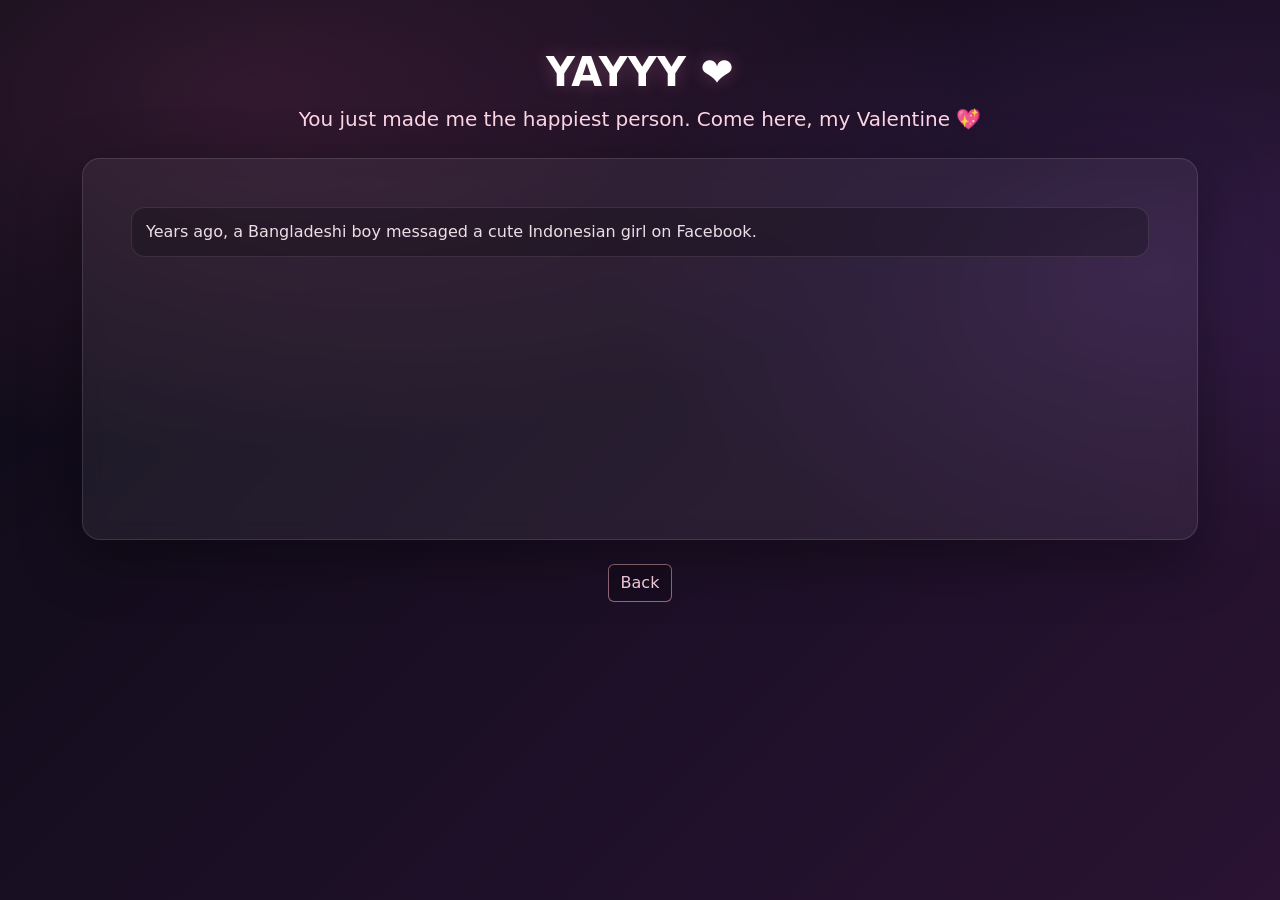
==== love.html @ 802a3da1 "Initial Commit" ====
<!doctype html>
<html lang="en">
<head>
  <meta charset="utf-8" />
  <meta name="viewport" content="width=device-width, initial-scale=1" />
  <title>Forever ❤️</title>

  <!-- Bootstrap -->
  <link href="https://cdn.jsdelivr.net/npm/bootstrap@5.3.3/dist/css/bootstrap.min.css" rel="stylesheet">

  <!-- Custom -->
  <link rel="stylesheet" href="assets/css/styles.css" />
</head>

<body class="romantic-bg">
  <div class="container py-4 py-lg-5">

    <header class="text-center mb-4">
      <h1 class="title-glow mb-2" id="answerTitle">❤️</h1>
      <p class="lead text-soft mb-0" id="answerMessage"></p>
    </header>

    <section class="glass-card p-4 p-lg-5">
      <div id="story" class="story-box"></div>
      <div class="final-text mt-4 text-center" id="final-text"></div>
    </section>

    <div class="text-center mt-4">
      <a class="btn btn-outline-love" href="index.html">Back</a>
    </div>

  </div>

  <script src="assets/js/love.js"></script>
</body>
</html>
---- assets/css/styles.css ----
:root{
  --bg1:#0b0a14;
  --bg2:#1a0f24;
  --bg3:#2a1333;

  --soft:#f2c6d4;
  --soft2:#ffd6e6;
  --muted: rgba(242,198,212,0.75);

  --card: rgba(255,255,255,0.06);
  --border: rgba(255,255,255,0.12);
  --shadow: 0 18px 60px rgba(0,0,0,0.35);
}

.romantic-bg{
  min-height: 100vh;
  background: radial-gradient(1200px 600px at 20% 10%, rgba(255,105,180,0.14), transparent 60%),
              radial-gradient(900px 500px at 90% 30%, rgba(173,99,255,0.12), transparent 60%),
              linear-gradient(135deg, var(--bg1), var(--bg2), var(--bg3));
  color: white;
}

.glass-card{
  background: var(--card);
  border: 1px solid var(--border);
  border-radius: 18px;
  box-shadow: var(--shadow);
  backdrop-filter: blur(10px);
}

.title-glow{
  font-weight: 800;
  letter-spacing: 0.2px;
  text-shadow: 0 0 18px rgba(255, 153, 204, 0.25);
}

.text-soft{ color: var(--soft2); }
.text-muted-soft{ color: var(--muted); }

.soft-input{
  background: rgba(0,0,0,0.25) !important;
  border: 1px solid rgba(255,255,255,0.15) !important;
  color: white !important;
}
.soft-input::placeholder{ color: rgba(255,255,255,0.4); }

.badge-soft{
  background: rgba(255, 182, 193, 0.16);
  border: 1px solid rgba(255, 182, 193, 0.22);
  color: var(--soft2);
}

.map-box{
  height: 420px;
  width: 100%;
  border-radius: 16px;
  overflow: hidden;
}

.btn-love{
  background: linear-gradient(135deg, rgba(255,105,180,0.9), rgba(173,99,255,0.85));
  border: none;
  color: white;
  box-shadow: 0 12px 30px rgba(255,105,180,0.18);
}
.btn-love:hover{ filter: brightness(1.06); }

.btn-outline-love{
  border: 1px solid rgba(255, 182, 193, 0.55);
  color: var(--soft2);
  background: rgba(0,0,0,0.15);
}
.btn-outline-love:hover{
  background: rgba(255, 182, 193, 0.12);
  border-color: rgba(255, 182, 193, 0.8);
  color: white;
}

.story-box{
  display: flex;
  flex-direction: column;
  gap: 12px;
  min-height: 260px;
}

.story-line{
  opacity: 0;
  transform: translateY(6px);
  transition: opacity 700ms ease, transform 700ms ease;
  padding: 12px 14px;
  border-radius: 14px;
  background: rgba(0,0,0,0.22);
  border: 1px solid rgba(255,255,255,0.10);
  color: rgba(255, 240, 246, 0.92);
}

.story-line.visible{
  opacity: 1;
  transform: translateY(0);
}

.final-text{
  font-size: 1.2rem;
  font-weight: 700;
  color: var(--soft2);
  text-shadow: 0 0 18px rgba(255, 153, 204, 0.18);
}
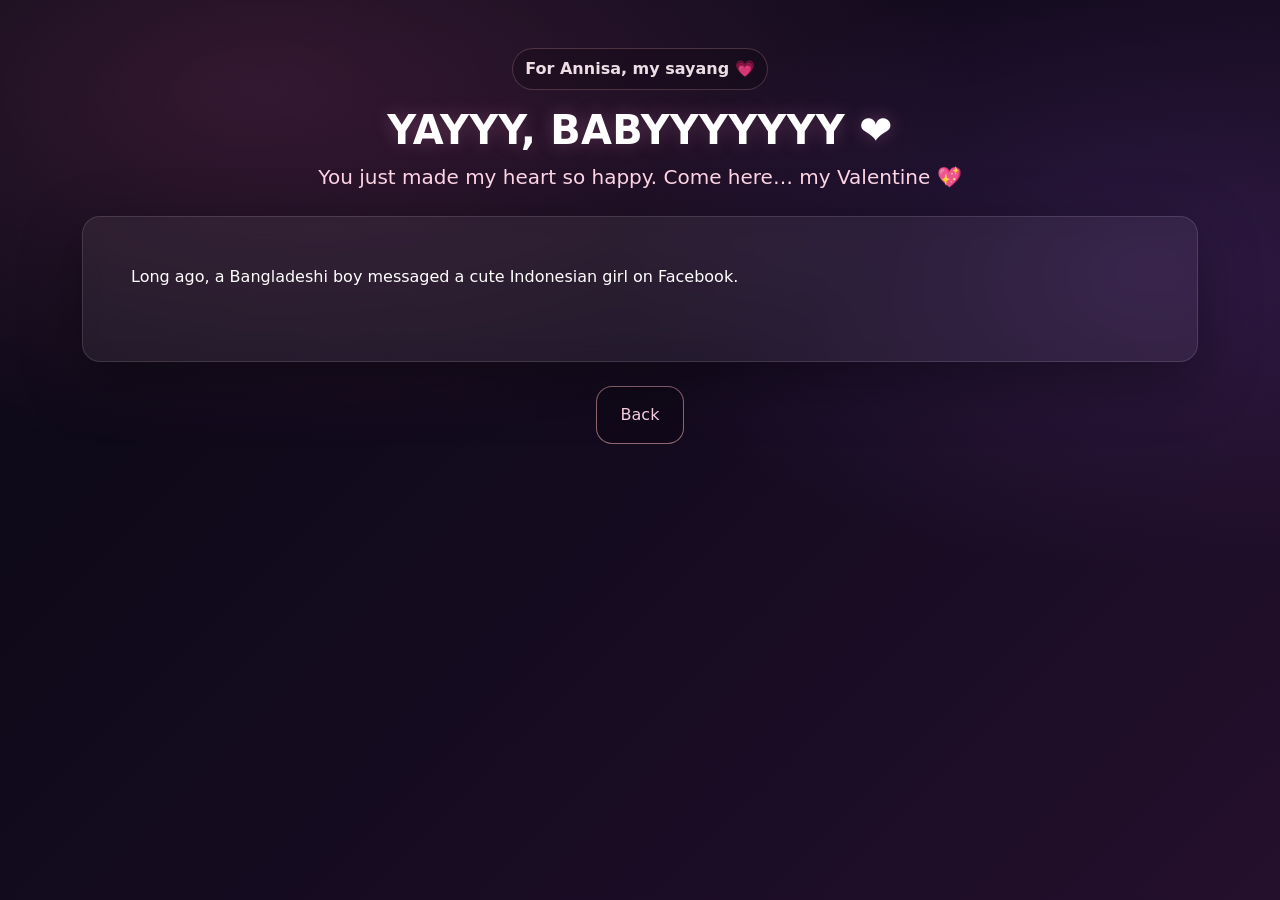
==== commit c8b26169: "Second rendition." ====
--- a/love.html
+++ b/love.html
@@ -3,7 +3,7 @@
 <head>
   <meta charset="utf-8" />
   <meta name="viewport" content="width=device-width, initial-scale=1" />
-  <title>Forever ❤️</title>
+  <title>Annisa ❤️ Nomaan</title>
 
   <!-- Bootstrap -->
   <link href="https://cdn.jsdelivr.net/npm/bootstrap@5.3.3/dist/css/bootstrap.min.css" rel="stylesheet">
@@ -13,9 +13,10 @@
 </head>
 
 <body class="romantic-bg">
-  <div class="container py-4 py-lg-5">
+  <main class="container py-4 py-lg-5">
 
     <header class="text-center mb-4">
+      <div class="mini-tag mb-3">For Annisa, my sayang 💗</div>
       <h1 class="title-glow mb-2" id="answerTitle">❤️</h1>
       <p class="lead text-soft mb-0" id="answerMessage"></p>
     </header>
@@ -26,10 +27,10 @@
     </section>
 
     <div class="text-center mt-4">
-      <a class="btn btn-outline-love" href="index.html">Back</a>
+      <a class="btn btn-outline-love px-4 py-3" href="index.html">Back</a>
     </div>
 
-  </div>
+  </main>
 
   <script src="assets/js/love.js"></script>
 </body>
--- a/assets/css/styles.css
+++ b/assets/css/styles.css
@@ -1,7 +1,7 @@
 :root{
-  --bg1:#0b0a14;
-  --bg2:#1a0f24;
-  --bg3:#2a1333;
+  --bg1:#090814;
+  --bg2:#140b1f;
+  --bg3:#240f2c;
 
   --soft:#f2c6d4;
   --soft2:#ffd6e6;
@@ -14,8 +14,8 @@
 
 .romantic-bg{
   min-height: 100vh;
-  background: radial-gradient(1200px 600px at 20% 10%, rgba(255,105,180,0.14), transparent 60%),
-              radial-gradient(900px 500px at 90% 30%, rgba(173,99,255,0.12), transparent 60%),
+  background: radial-gradient(1200px 600px at 20% 10%, rgba(255,105,180,0.16), transparent 60%),
+              radial-gradient(900px 500px at 90% 30%, rgba(173,99,255,0.14), transparent 60%),
               linear-gradient(135deg, var(--bg1), var(--bg2), var(--bg3));
   color: white;
 }
@@ -41,8 +41,9 @@
   background: rgba(0,0,0,0.25) !important;
   border: 1px solid rgba(255,255,255,0.15) !important;
   color: white !important;
+  padding: 14px 14px;
+  border-radius: 14px;
 }
-.soft-input::placeholder{ color: rgba(255,255,255,0.4); }
 
 .badge-soft{
   background: rgba(255, 182, 193, 0.16);
@@ -50,18 +51,12 @@
   color: var(--soft2);
 }
 
-.map-box{
-  height: 420px;
-  width: 100%;
-  border-radius: 16px;
-  overflow: hidden;
-}
-
 .btn-love{
-  background: linear-gradient(135deg, rgba(255,105,180,0.9), rgba(173,99,255,0.85));
+  background: linear-gradient(135deg, rgba(255,105,180,0.92), rgba(173,99,255,0.88));
   border: none;
   color: white;
   box-shadow: 0 12px 30px rgba(255,105,180,0.18);
+  border-radius: 16px;
 }
 .btn-love:hover{ filter: brightness(1.06); }
 
@@ -69,39 +64,72 @@
   border: 1px solid rgba(255, 182, 193, 0.55);
   color: var(--soft2);
   background: rgba(0,0,0,0.15);
+  border-radius: 16px;
 }
 .btn-outline-love:hover{
   background: rgba(255, 182, 193, 0.12);
-  border-color: rgba(255, 182, 193, 0.8);
+  border-color: rgba(255, 182, 193, 0.85);
   color: white;
 }
 
-.story-box{
-  display: flex;
-  flex-direction: column;
-  gap: 12px;
-  min-height: 260px;
+.map-box{
+  height: 360px;
+  width: 100%;
+  border-radius: 16px;
+  overflow: hidden;
 }
 
-.story-line{
-  opacity: 0;
-  transform: translateY(6px);
-  transition: opacity 700ms ease, transform 700ms ease;
-  padding: 12px 14px;
-  border-radius: 14px;
-  background: rgba(0,0,0,0.22);
-  border: 1px solid rgba(255,255,255,0.10);
+/* Hero typography optimized for phone */
+.hero-title{
+  font-size: clamp(2.1rem, 5vw, 3.2rem);
+}
+.hero-sub{
+  font-size: clamp(1.05rem, 2.8vw, 1.25rem);
+}
+.hero-card{
+  position: relative;
+}
+.mini-tag{
+  display: inline-block;
+  padding: 8px 12px;
+  border-radius: 999px;
+  border: 1px solid rgba(255, 182, 193, 0.22);
+  background: rgba(0,0,0,0.18);
   color: rgba(255, 240, 246, 0.92);
+  font-weight: 600;
 }
 
-.story-line.visible{
-  opacity: 1;
-  transform: translateY(0);
+/* Accordion style (make it match the theme) */
+.romantic-accordion .accordion-item{
+  border: 1px solid rgba(255,255,255,0.12) !important;
+}
+.romantic-acc-btn{
+  background: transparent !important;
+  color: rgba(255, 240, 246, 0.95) !important;
+  border-radius: 18px !important;
+}
+.romantic-accordion .accordion-button::after{
+  filter: invert(1);
+  opacity: 0.8;
+}
+.romantic-accordion .accordion-button:focus{
+  box-shadow: none;
 }
 
-.final-text{
-  font-size: 1.2rem;
-  font-weight: 700;
-  color: var(--soft2);
-  text-shadow: 0 0 18px rgba(255, 153, 204, 0.18);
+/* Sticky CTA for phones */
+.sticky-cta{
+  position: fixed;
+  left: 0;
+  right: 0;
+  bottom: 0;
+  padding: 10px 0 12px;
+  background: rgba(10, 8, 20, 0.75);
+  border-top: 1px solid rgba(255,255,255,0.10);
+  backdrop-filter: blur(10px);
 }
+
+/* Prevent content being hidden behind sticky buttons */
+@media (max-width: 767.98px){
+  body{ padding-bottom: 84px; }
+  .map-box{ height: 280px; }
+}
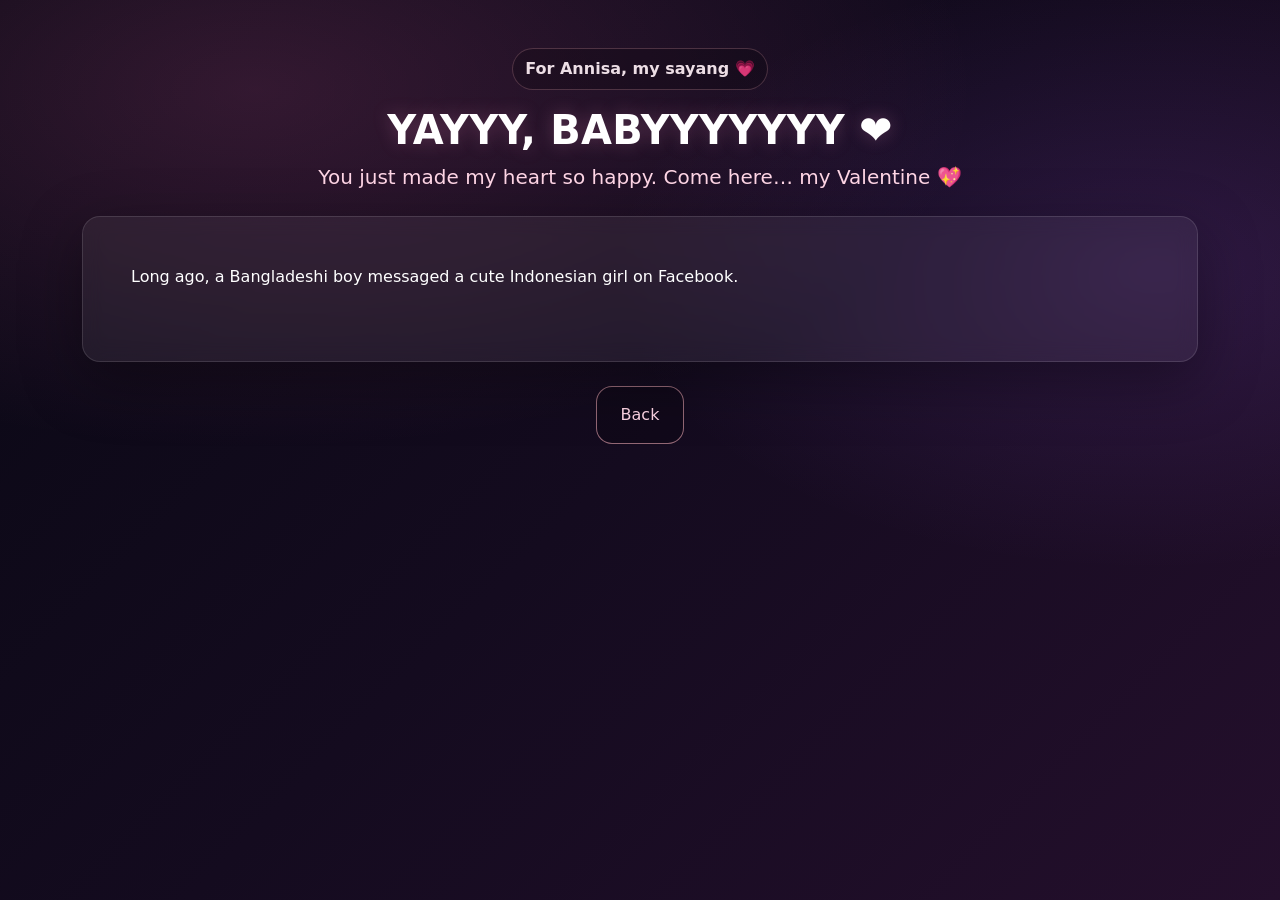
==== commit 223c0ead: "Third Rendition" ====
--- a/love.html
+++ b/love.html
@@ -13,6 +13,7 @@
 </head>
 
 <body class="romantic-bg">
+<div id="hearts" class="hearts-layer"></div>
   <main class="container py-4 py-lg-5">
 
     <header class="text-center mb-4">
@@ -33,5 +34,6 @@
   </main>
 
   <script src="assets/js/love.js"></script>
+<script src="assets/js/hearts.js"></script>  
 </body>
 </html>
--- a/assets/css/styles.css
+++ b/assets/css/styles.css
@@ -116,20 +116,56 @@
   box-shadow: none;
 }
 
-/* Sticky CTA for phones */
-.sticky-cta{
-  position: fixed;
-  left: 0;
-  right: 0;
-  bottom: 0;
-  padding: 10px 0 12px;
-  background: rgba(10, 8, 20, 0.75);
-  border-top: 1px solid rgba(255,255,255,0.10);
-  backdrop-filter: blur(10px);
-}
+
 
 /* Prevent content being hidden behind sticky buttons */
 @media (max-width: 767.98px){
-  body{ padding-bottom: 84px; }
   .map-box{ height: 280px; }
 }
+
+/* Floating hearts background */
+.hearts-layer{
+  position: fixed;
+  inset: 0;
+  pointer-events: none;
+  overflow: hidden;
+  z-index: 0;
+}
+
+.floating-heart{
+  position: absolute;
+  bottom: -40px;
+  opacity: 0.0;
+  filter: drop-shadow(0 6px 18px rgba(255, 105, 180, 0.12));
+  animation-name: floatUp;
+  animation-timing-function: ease-in-out;
+  animation-iteration-count: infinite;
+  will-change: transform, opacity;
+}
+
+@keyframes floatUp{
+  0%   { transform: translate3d(0, 0, 0) scale(0.95); opacity: 0; }
+  10%  { opacity: 0.22; }
+  50%  { opacity: 0.14; transform: translate3d(var(--drift), -52vh, 0) scale(1.05); }
+  90%  { opacity: 0.18; }
+  100% { transform: translate3d(calc(var(--drift) * -0.3), -105vh, 0) scale(1.08); opacity: 0; }
+}
+
+/* Keep your content above the hearts */
+main, .container { position: relative; z-index: 1; }
+
+.heart-burst{
+  position: fixed;
+  z-index: 3;
+  pointer-events: none;
+  transform: translate(-50%, -50%) scale(0.9);
+  opacity: 0;
+  animation: burstPop 1.2s ease forwards;
+  filter: drop-shadow(0 10px 22px rgba(255,105,180,0.18));
+}
+
+@keyframes burstPop{
+  0%   { opacity: 0; transform: translate(-50%, -50%) scale(0.85); }
+  15%  { opacity: 0.9; }
+  100% { opacity: 0; transform: translate(calc(-50% + (var(--dx, 0px))), calc(-50% - 160px)) scale(1.2); }
+}
